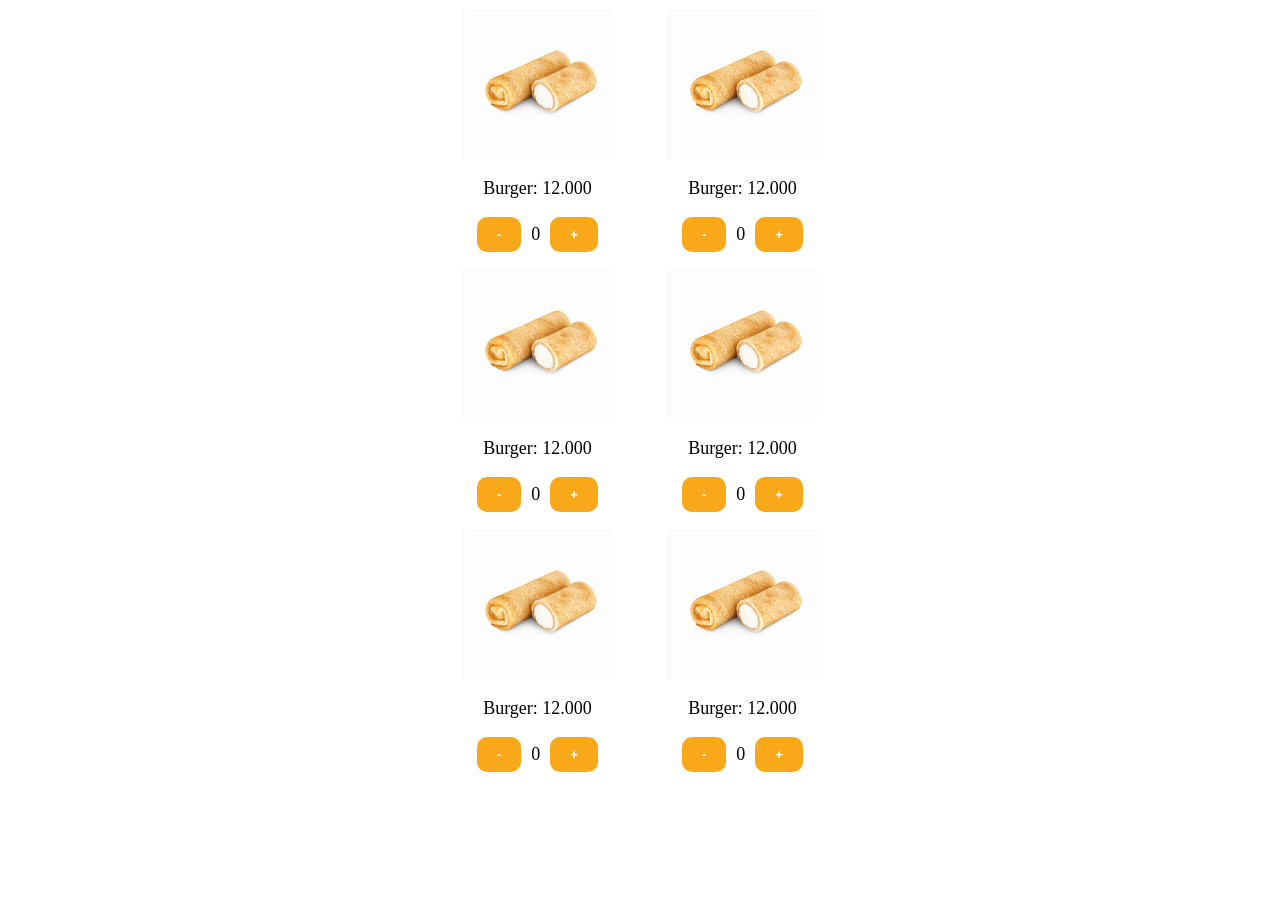
==== index.html @ a2439d30 "hide main button" ====
<!DOCTYPE html> <!-- Bu sahifaning HTML ekanligini bildiradi -->
<html lang="en"> <!-- Sahifa ingliz tilida bo'ladi -->
<head> <!-- Sahifaning "boshi", ma'lumotlar joylashadi -->
	<meta charset="UTF-8"> <!-- Ruscha va boshqa harflar uchun belgi to'plami -->
	<meta name="viewport" content="width=device-width, initial-scale=1.0"> <!-- Telefonlarda yaxshi ko'rinish uchun -->
	<title>Burger Shop</title> <!-- Sahifa nomi brauzerda ko'rinadi -->
	<link rel="stylesheet" href="style.css"> <!-- style.css faylini ulaydi, dizayn uchun -->
</head>
<body> <!-- Sahifaning "tanasi", ko'rinadigan narsalar shu yerda -->
	<div class="container"> <!-- Hamma narsani o'z ichiga oladigan konteyner -->
		<div class="inner"> <!-- Mahsulotlarni ikki ustunga joylashtiradi -->
			<div class="item"> <!-- Birinchi mahsulot joyi -->
				<img class="img" src="images/img_1.png" alt="Burger"> <!-- Burger rasmi -->
				<p>Burger: 12.000</p> <!-- Mahsulot nomi va narxi -->
				<div class="button-container" id="btn-container-1"> <!-- Tugmalar uchun joy -->
					<div class="counter" id="counter1"> <!-- Son va +/- tugmalar -->
						<button class="btn minus-btn" id="rbtn1">-</button> <!-- Minus tugmasi -->
						<span class="count" id="count1">0</span> <!-- Mahsulot soni -->
						<button class="btn plus-btn">+</button> <!-- Plus tugmasi -->
					</div>
				</div>
			</div>
			<div class="item"> <!-- Ikkinchi mahsulot joyi -->
				<img class="img" src="images/img_1.png" alt="Burger"> <!-- Burger rasmi -->
				<p>Burger: 12.000</p> <!-- Mahsulot nomi va narxi -->
				<div class="button-container" id="btn-container-2"> <!-- Tugmalar uchun joy -->
					<div class="counter" id="counter2"> <!-- Son va +/- tugmalar -->
						<button class="btn minus-btn" id="rbtn2">-</button> <!-- Minus tugmasi -->
						<span class="count" id="count2">0</span> <!-- Mahsulot soni -->
						<button class="btn plus-btn">+</button> <!-- Plus tugmasi -->
					</div>
				</div>
			</div>
			<div class="item"> <!-- Uchinchi mahsulot joyi -->
				<img class="img" src="images/img_1.png" alt="Burger"> <!-- Burger rasmi -->
				<p>Burger: 12.000</p> <!-- Mahsulot nomi va narxi -->
				<div class="button-container" id="btn-container-3"> <!-- Tugmalar uchun joy -->
					<div class="counter" id="counter3"> <!-- Son va +/- tugmalar -->
						<button class="btn minus-btn" id="rbtn3">-</button> <!-- Minus tugmasi -->
						<span class="count" id="count3">0</span> <!-- Mahsulot soni -->
						<button class="btn plus-btn">+</button> <!-- Plus tugmasi -->
					</div>
				</div>
			</div>
			<div class="item"> <!-- To'rtinchi mahsulot joyi -->
				<img class="img" src="images/img_1.png" alt="Burger"> <!-- Burger rasmi -->
				<p>Burger: 12.000</p> <!-- Mahsulot nomi va narxi -->
				<div class="button-container" id="btn-container-4"> <!-- Tugmalar uchun joy -->
					<div class="counter" id="counter4"> <!-- Son va +/- tugmalar -->
						<button class="btn minus-btn" id="rbtn4">-</button> <!-- Minus tugmasi -->
						<span class="count" id="count4">0</span> <!-- Mahsulot soni -->
						<button class="btn plus-btn">+</button> <!-- Plus tugmasi -->
					</div>
				</div>
			</div>
			<div class="item"> <!-- Beshinchi mahsulot joyi -->
				<img class="img" src="images/img_1.png" alt="Burger"> <!-- Burger rasmi -->
				<p>Burger: 12.000</p> <!-- Mahsulot nomi va narxi -->
				<div class="button-container" id="btn-container-5"> <!-- Tugmalar uchun joy -->
					<div class="counter" id="counter5"> <!-- Son va +/- tugmalar -->
						<button class="btn minus-btn" id="rbtn5">-</button> <!-- Minus tugmasi -->
						<span class="count" id="count5">0</span> <!-- Mahsulot soni -->
						<button class="btn plus-btn">+</button> <!-- Plus tugmasi -->
					</div>
				</div>
			</div>
			<div class="item"> <!-- Oltinchi mahsulot joyi -->
				<img class="img" src="images/img_1.png" alt="Burger"> <!-- Burger rasmi -->
				<p>Burger: 12.000</p> <!-- Mahsulot nomi va narxi -->
				<div class="button-container" id="btn-container-6"> <!-- Tugmalar uchun joy -->
					<div class="counter" id="counter6"> <!-- Son va +/- tugmalar -->
						<button class="btn minus-btn" id="rbtn6">-</button> <!-- Minus tugmasi -->
						<span class="count" id="count6">0</span> <!-- Mahsulot soni -->
						<button class="btn plus-btn">+</button> <!-- Plus tugmasi -->
					</div>
				</div>
			</div>
		</div>
	</div>
	<div class="usercard" id="usercard"></div> <!-- Foydalanuvchi ismi ko'rinadigan joy -->
	<script src="app.js"></script> <!-- app.js faylini ulaydi, harakatlar uchun -->
</body>
</html>
---- style.css ----
body {
	margin: 0; /* Sahifaning chetlarida bo'sh joy yo'q */
	padding: 0; /* Ichki bo'shliq yo'q */
	font-size: 18px; /* Matn o'lchami 18 piksel */
	color: var(--tg-theme-text-color); /* Matn rangi Telegramdan olinadi */
	background: var(--tg-theme-bg-color); /* Fon rangi Telegramdan olinadi */
}

.container {
	max-width: 400px; /* Sahifa kengligi 400 piksel, telefonlarda yaxshi ko'rinadi */
	margin: 0 auto; /* Sahifani markazga joylashtiradi */
}

.inner {
	display: grid; /* Mahsulotlarni tarmoq shaklida joylashtiradi */
	grid-template-columns: 1fr 1fr; /* Ikki ustun, teng kenglikda */
	grid-template-rows: repeat(3, 250px); /* Uch qator, har biri 250 piksel */
	gap: 10px; /* Mahsulotlar orasida 10px bo'shliq */
}

.item {
	display: flex; /* Elementlarni vertikal joylashtiradi */
	flex-direction: column; /* Rasm, narx, tugmalar ketma-ket keladi */
	align-items: center; /* Hamma narsa markazda */
	justify-content: space-between; /* Elementlar orasida teng bo'shliq */
	padding: 10px; /* Ichki bo'shliq 10 piksel */
}

.img {
	width: 150px; /* Rasm kengligi 150 piksel */
	height: 150px; /* Rasm balandligi 150 piksel */
	max-width: 150px; /* Maksimal kenglik 150 piksel */
}

.btn {
	display: inline-block; /* Tugma blok sifatida ko'rinadi */
	padding: 10px 20px; /* Ichki bo'shliq: 10px yuqori-pastki, 20px yon */
	border: none; /* Chegara yo'q */
	background: rgb(248, 168, 24); /* Tugma foni sariq-nar-inji */
	border-radius: 10px; /* Burchaklar yumaloq */
	color: #fff; /* Matn oq rangda */
	text-transform: uppercase; /* Matn katta harflarda */
	font-weight: 700; /* Matn qalin */
	transition: background .2s linear; /* Fon o'zgarishi silliq, 0.2 soniya */
}

.btn:hover {
	background: lightgreen; /* Sichqoncha ustida yashil bo'ladi */
}

.usercard {
	text-align: center; /* Foydalanuvchi ismi markazda */
	padding: 10px; /* Ichki bo'shliq 10 piksel */
}

.button-container {
	display: flex; /* Tugmalar va sonni bir qatorda joylashtiradi */
	justify-content: center; /* Markazda joylashadi */
	align-items: center; /* Vertikal markazda */
	gap: 10px; /* Elementlar orasida 10px bo'shliq */
}

.counter {
	display: flex; /* Tugmalar va son bir qatorda */
	align-items: center; /* Vertikal markazda */
	gap: 10px; /* Elementlar orasida 10px bo'shliq */
}

.count {
	font-size: 18px; /* Sonning matn o'lchami */
	color: var(--tg-theme-text-color); /* Matn rangi Telegramdan */
}
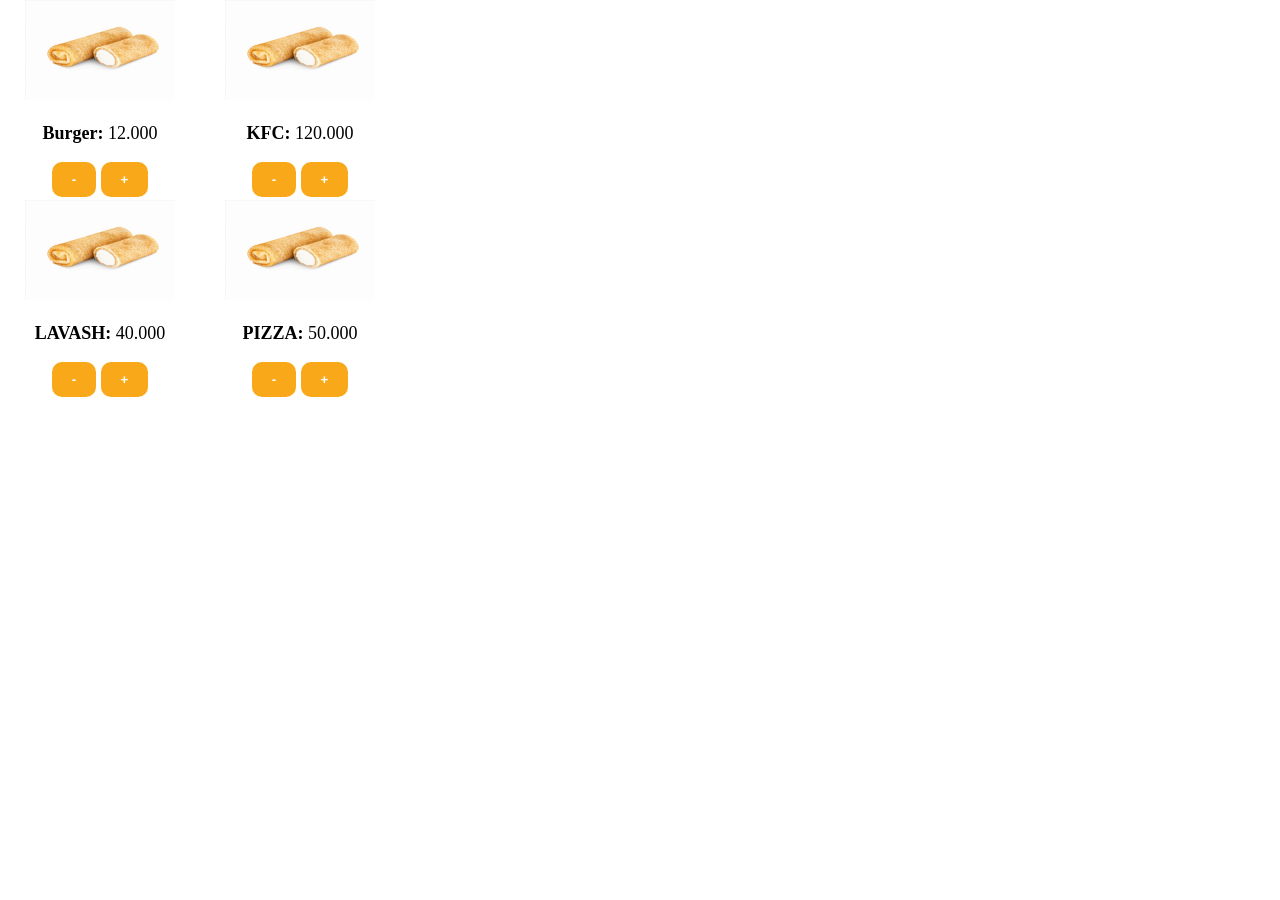
==== commit d0da6686: "hide main button" ====
--- a/index.html
+++ b/index.html
@@ -1,83 +1,59 @@
-<!DOCTYPE html> <!-- Bu sahifaning HTML ekanligini bildiradi -->
-<html lang="en"> <!-- Sahifa ingliz tilida bo'ladi -->
-<head> <!-- Sahifaning "boshi", ma'lumotlar joylashadi -->
-	<meta charset="UTF-8"> <!-- Ruscha va boshqa harflar uchun belgi to'plami -->
-	<meta name="viewport" content="width=device-width, initial-scale=1.0"> <!-- Telefonlarda yaxshi ko'rinish uchun -->
-	<title>Burger Shop</title> <!-- Sahifa nomi brauzerda ko'rinadi -->
-	<link rel="stylesheet" href="style.css"> <!-- style.css faylini ulaydi, dizayn uchun -->
+<!DOCTYPE html>
+<html lang="en">
+<head>
+    <meta charset="UTF-8">
+    <title>D13 Bot</title>
+    <link rel="stylesheet" href="style.css">
 </head>
-<body> <!-- Sahifaning "tanasi", ko'rinadigan narsalar shu yerda -->
-	<div class="container"> <!-- Hamma narsani o'z ichiga oladigan konteyner -->
-		<div class="inner"> <!-- Mahsulotlarni ikki ustunga joylashtiradi -->
-			<div class="item"> <!-- Birinchi mahsulot joyi -->
-				<img class="img" src="images/img_1.png" alt="Burger"> <!-- Burger rasmi -->
-				<p>Burger: 12.000</p> <!-- Mahsulot nomi va narxi -->
-				<div class="button-container" id="btn-container-1"> <!-- Tugmalar uchun joy -->
-					<div class="counter" id="counter1"> <!-- Son va +/- tugmalar -->
-						<button class="btn minus-btn" id="rbtn1">-</button> <!-- Minus tugmasi -->
-						<span class="count" id="count1">0</span> <!-- Mahsulot soni -->
-						<button class="btn plus-btn">+</button> <!-- Plus tugmasi -->
-					</div>
-				</div>
-			</div>
-			<div class="item"> <!-- Ikkinchi mahsulot joyi -->
-				<img class="img" src="images/img_1.png" alt="Burger"> <!-- Burger rasmi -->
-				<p>Burger: 12.000</p> <!-- Mahsulot nomi va narxi -->
-				<div class="button-container" id="btn-container-2"> <!-- Tugmalar uchun joy -->
-					<div class="counter" id="counter2"> <!-- Son va +/- tugmalar -->
-						<button class="btn minus-btn" id="rbtn2">-</button> <!-- Minus tugmasi -->
-						<span class="count" id="count2">0</span> <!-- Mahsulot soni -->
-						<button class="btn plus-btn">+</button> <!-- Plus tugmasi -->
-					</div>
-				</div>
-			</div>
-			<div class="item"> <!-- Uchinchi mahsulot joyi -->
-				<img class="img" src="images/img_1.png" alt="Burger"> <!-- Burger rasmi -->
-				<p>Burger: 12.000</p> <!-- Mahsulot nomi va narxi -->
-				<div class="button-container" id="btn-container-3"> <!-- Tugmalar uchun joy -->
-					<div class="counter" id="counter3"> <!-- Son va +/- tugmalar -->
-						<button class="btn minus-btn" id="rbtn3">-</button> <!-- Minus tugmasi -->
-						<span class="count" id="count3">0</span> <!-- Mahsulot soni -->
-						<button class="btn plus-btn">+</button> <!-- Plus tugmasi -->
-					</div>
-				</div>
-			</div>
-			<div class="item"> <!-- To'rtinchi mahsulot joyi -->
-				<img class="img" src="images/img_1.png" alt="Burger"> <!-- Burger rasmi -->
-				<p>Burger: 12.000</p> <!-- Mahsulot nomi va narxi -->
-				<div class="button-container" id="btn-container-4"> <!-- Tugmalar uchun joy -->
-					<div class="counter" id="counter4"> <!-- Son va +/- tugmalar -->
-						<button class="btn minus-btn" id="rbtn4">-</button> <!-- Minus tugmasi -->
-						<span class="count" id="count4">0</span> <!-- Mahsulot soni -->
-						<button class="btn plus-btn">+</button> <!-- Plus tugmasi -->
-					</div>
-				</div>
-			</div>
-			<div class="item"> <!-- Beshinchi mahsulot joyi -->
-				<img class="img" src="images/img_1.png" alt="Burger"> <!-- Burger rasmi -->
-				<p>Burger: 12.000</p> <!-- Mahsulot nomi va narxi -->
-				<div class="button-container" id="btn-container-5"> <!-- Tugmalar uchun joy -->
-					<div class="counter" id="counter5"> <!-- Son va +/- tugmalar -->
-						<button class="btn minus-btn" id="rbtn5">-</button> <!-- Minus tugmasi -->
-						<span class="count" id="count5">0</span> <!-- Mahsulot soni -->
-						<button class="btn plus-btn">+</button> <!-- Plus tugmasi -->
-					</div>
-				</div>
-			</div>
-			<div class="item"> <!-- Oltinchi mahsulot joyi -->
-				<img class="img" src="images/img_1.png" alt="Burger"> <!-- Burger rasmi -->
-				<p>Burger: 12.000</p> <!-- Mahsulot nomi va narxi -->
-				<div class="button-container" id="btn-container-6"> <!-- Tugmalar uchun joy -->
-					<div class="counter" id="counter6"> <!-- Son va +/- tugmalar -->
-						<button class="btn minus-btn" id="rbtn6">-</button> <!-- Minus tugmasi -->
-						<span class="count" id="count6">0</span> <!-- Mahsulot soni -->
-						<button class="btn plus-btn">+</button> <!-- Plus tugmasi -->
-					</div>
-				</div>
-			</div>
-		</div>
-	</div>
-	<div class="usercard" id="usercard"></div> <!-- Foydalanuvchi ismi ko'rinadigan joy -->
-	<script src="app.js"></script> <!-- app.js faylini ulaydi, harakatlar uchun -->
+<body>
+<div class="container">
+    <div class="inner" id="inner">
+        <div class="item">
+            <img src="images/img_1.png" alt="" class="img">
+            <p class="price">
+                <b>Burger: </b> 12.000
+            </p>
+            <div class="num" id="count1">0</div>
+            <button class="btn remove_btn" id="rbtn1">-</button>
+            <button class="btn add_btn" id="abtn1">+</button>
+
+        </div>
+
+        <div class="item">
+            <img src="images/img_1.png" alt="" class="img">
+            <p class="price">
+                <b>KFC: </b>
+                120.000</p>
+            <div class="num" id="count2">0</div>
+            <button class="btn remove_btn" id="rbtn2">-</button>
+            <button class="btn add_btn" id="abtn2">+</button>
+        </div>
+        <div class="item">
+            <img src="images/img_1.png" alt="" class="img">
+            <p class="price">
+                <b>LAVASH: </b>
+                40.000</p>
+            <div class="num" id="count3">0</div>
+            <button class="btn remove_btn" id="rbtn3">-</button>
+            <button class="btn add_btn" id="abtn3">+</button>
+        </div>
+        <div class="item">
+            <img src="images/img_1.png" alt="" class="img">
+            <p class="price">
+                <b>PIZZA: </b>
+                50.000</p>
+            <div class="num" id="count4">0</div>
+            <button class="btn remove_btn" id="rbtn4">-</button>
+            <button class="btn add_btn" id="abtn4">+</button>
+
+
+        </div>
+
+    </div>
+
+</div>
+<script src="https://telegram.org/js/telegram-web-app.js"></script>
+<script src="app.js"></script>
 </body>
-</html>+</html>
+
--- a/style.css
+++ b/style.css
@@ -1,72 +1,40 @@
 body {
-	margin: 0; /* Sahifaning chetlarida bo'sh joy yo'q */
-	padding: 0; /* Ichki bo'shliq yo'q */
-	font-size: 18px; /* Matn o'lchami 18 piksel */
-	color: var(--tg-theme-text-color); /* Matn rangi Telegramdan olinadi */
-	background: var(--tg-theme-bg-color); /* Fon rangi Telegramdan olinadi */
+    margin: 0;
+    padding: 0;
+    font-size: 18px;
+    color: var(--tg-theme-text-color);
+    background: var(--tg-theme-bg-color);
+}
+.container {
+    max-width: 400px;
+}
+.inner {
+    display: grid;
+    grid-template-columns: 1fr 1fr;
+    grid-template-rows: 200px 200px 200px;
+}
+.img {
+    width: 150px;
+    height: 150px;
+    max-height: 100px;
+}
+.item {
+    text-align: center;
+}
+.btn {
+	display: inline-block;
+	padding: 10px 20px;
+	border: none;
+	background: rgb(248, 168, 24);
+	border-radius: 10px;
+	color: #fff;
+	text-transform: uppercase;
+	font-weight: 700;
+
+	transition: background .2s linear;
 }
 
-.container {
-	max-width: 400px; /* Sahifa kengligi 400 piksel, telefonlarda yaxshi ko'rinadi */
-	margin: 0 auto; /* Sahifani markazga joylashtiradi */
+.num{
+    display: none;
 }
 
-.inner {
-	display: grid; /* Mahsulotlarni tarmoq shaklida joylashtiradi */
-	grid-template-columns: 1fr 1fr; /* Ikki ustun, teng kenglikda */
-	grid-template-rows: repeat(3, 250px); /* Uch qator, har biri 250 piksel */
-	gap: 10px; /* Mahsulotlar orasida 10px bo'shliq */
-}
-
-.item {
-	display: flex; /* Elementlarni vertikal joylashtiradi */
-	flex-direction: column; /* Rasm, narx, tugmalar ketma-ket keladi */
-	align-items: center; /* Hamma narsa markazda */
-	justify-content: space-between; /* Elementlar orasida teng bo'shliq */
-	padding: 10px; /* Ichki bo'shliq 10 piksel */
-}
-
-.img {
-	width: 150px; /* Rasm kengligi 150 piksel */
-	height: 150px; /* Rasm balandligi 150 piksel */
-	max-width: 150px; /* Maksimal kenglik 150 piksel */
-}
-
-.btn {
-	display: inline-block; /* Tugma blok sifatida ko'rinadi */
-	padding: 10px 20px; /* Ichki bo'shliq: 10px yuqori-pastki, 20px yon */
-	border: none; /* Chegara yo'q */
-	background: rgb(248, 168, 24); /* Tugma foni sariq-nar-inji */
-	border-radius: 10px; /* Burchaklar yumaloq */
-	color: #fff; /* Matn oq rangda */
-	text-transform: uppercase; /* Matn katta harflarda */
-	font-weight: 700; /* Matn qalin */
-	transition: background .2s linear; /* Fon o'zgarishi silliq, 0.2 soniya */
-}
-
-.btn:hover {
-	background: lightgreen; /* Sichqoncha ustida yashil bo'ladi */
-}
-
-.usercard {
-	text-align: center; /* Foydalanuvchi ismi markazda */
-	padding: 10px; /* Ichki bo'shliq 10 piksel */
-}
-
-.button-container {
-	display: flex; /* Tugmalar va sonni bir qatorda joylashtiradi */
-	justify-content: center; /* Markazda joylashadi */
-	align-items: center; /* Vertikal markazda */
-	gap: 10px; /* Elementlar orasida 10px bo'shliq */
-}
-
-.counter {
-	display: flex; /* Tugmalar va son bir qatorda */
-	align-items: center; /* Vertikal markazda */
-	gap: 10px; /* Elementlar orasida 10px bo'shliq */
-}
-
-.count {
-	font-size: 18px; /* Sonning matn o'lchami */
-	color: var(--tg-theme-text-color); /* Matn rangi Telegramdan */
-}
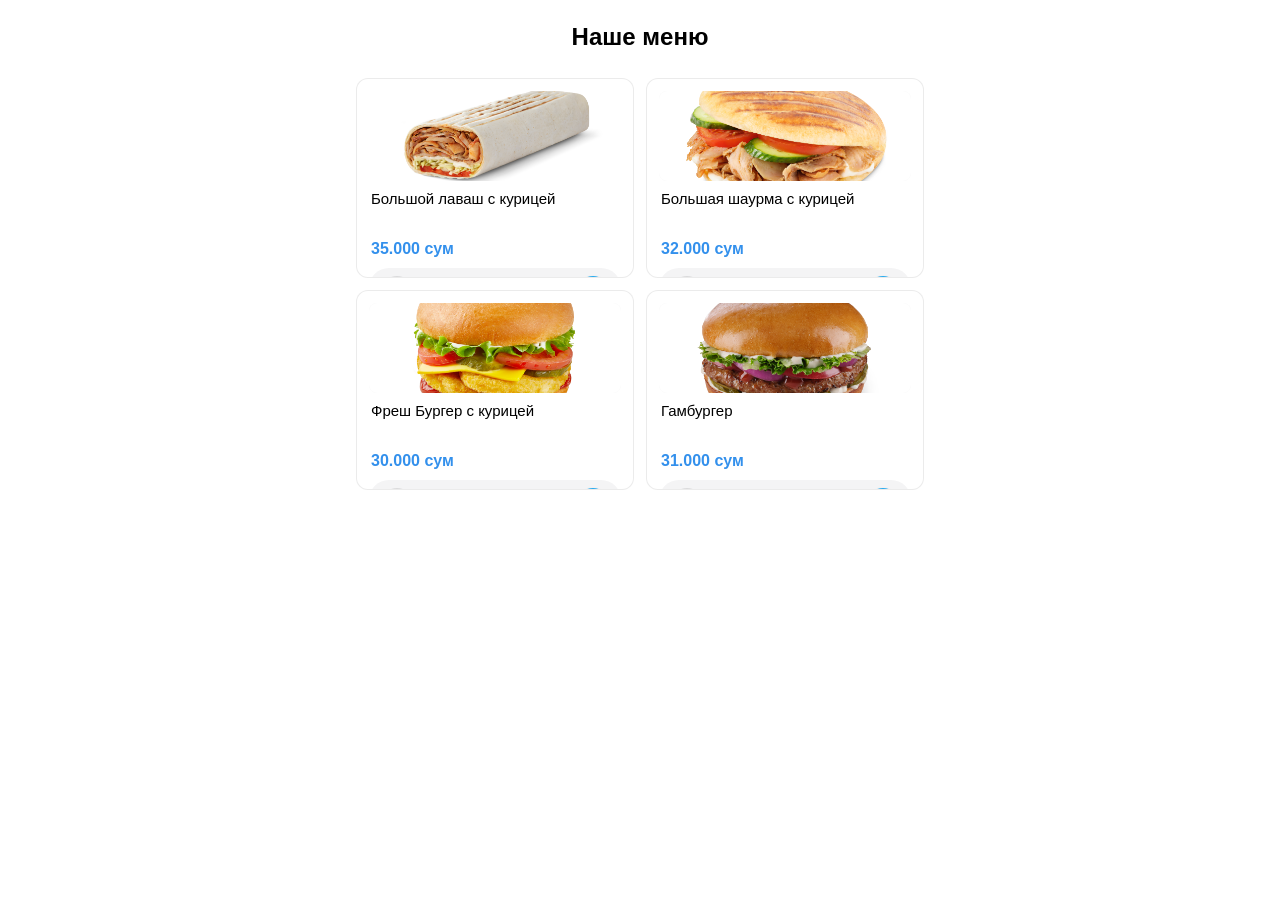
==== commit 46db9fb0: "hide main button" ====
--- a/index.html
+++ b/index.html
@@ -1,59 +1,129 @@
 <!DOCTYPE html>
-<html lang="en">
+<html lang="ru">
 <head>
     <meta charset="UTF-8">
+    <meta name="viewport" content="width=device-width, initial-scale=1.0, maximum-scale=1.0, user-scalable=no, viewport-fit=cover">
+    <meta name="format-detection" content="telephone=no">
+    <meta http-equiv="X-UA-Compatible" content="ie=edge">
     <title>D13 Bot</title>
+    <script src="https://telegram.org/js/telegram-web-app.js"></script>
     <link rel="stylesheet" href="style.css">
 </head>
 <body>
-<div class="container">
-    <div class="inner" id="inner">
-        <div class="item">
-            <img src="images/img_1.png" alt="" class="img">
-            <p class="price">
-                <b>Burger: </b> 12.000
-            </p>
-            <div class="num" id="count1">0</div>
-            <button class="btn remove_btn" id="rbtn1">-</button>
-            <button class="btn add_btn" id="abtn1">+</button>
+    <div class="container">
+        <div class="header">
+            <h1 class="title">Наше меню</h1>
+        </div>
+        <div class="products-grid" id="products">
+            <!-- Product 1 -->
+            <div class="product-card">
+                <img src="images/img_2.png" alt="Большой лаваш с курицей" class="product-image">
+                <div class="product-info">
+                    <h3 class="product-title">Большой лаваш с курицей</h3>
+                    <p class="product-price">35.000 сум</p>
+                    <div class="quantity-controls">
+                        <button class="btn remove_btn" id="rbtn1">-</button>
+                        <span class="quantity" id="count1">0</span>
+                        <button class="btn add_btn" id="abtn1">+</button>
+                    </div>
+                </div>
+            </div>
 
-        </div>
+            <!-- Product 2 -->
+            <div class="product-card">
+                <img src="images/img_3.png" alt="Большая шаурма с курицей" class="product-image">
+                <div class="product-info">
+                    <h3 class="product-title">Большая шаурма с курицей</h3>
+                    <p class="product-price">32.000 сум</p>
+                    <div class="quantity-controls">
+                        <button class="btn remove_btn" id="rbtn2">-</button>
+                        <span class="quantity" id="count2">0</span>
+                        <button class="btn add_btn" id="abtn2">+</button>
+                    </div>
+                </div>
+            </div>
 
-        <div class="item">
-            <img src="images/img_1.png" alt="" class="img">
-            <p class="price">
-                <b>KFC: </b>
-                120.000</p>
-            <div class="num" id="count2">0</div>
-            <button class="btn remove_btn" id="rbtn2">-</button>
-            <button class="btn add_btn" id="abtn2">+</button>
-        </div>
-        <div class="item">
-            <img src="images/img_1.png" alt="" class="img">
-            <p class="price">
-                <b>LAVASH: </b>
-                40.000</p>
-            <div class="num" id="count3">0</div>
-            <button class="btn remove_btn" id="rbtn3">-</button>
-            <button class="btn add_btn" id="abtn3">+</button>
-        </div>
-        <div class="item">
-            <img src="images/img_1.png" alt="" class="img">
-            <p class="price">
-                <b>PIZZA: </b>
-                50.000</p>
-            <div class="num" id="count4">0</div>
-            <button class="btn remove_btn" id="rbtn4">-</button>
-            <button class="btn add_btn" id="abtn4">+</button>
+            <!-- Product 3 -->
+            <div class="product-card">
+                <img src="images/img_4.png" alt="Фреш Бургер с курицей" class="product-image">
+                <div class="product-info">
+                    <h3 class="product-title">Фреш Бургер с курицей</h3>
+                    <p class="product-price">30.000 сум</p>
+                    <div class="quantity-controls">
+                        <button class="btn remove_btn" id="rbtn3">-</button>
+                        <span class="quantity" id="count3">0</span>
+                        <button class="btn add_btn" id="abtn3">+</button>
+                    </div>
+                </div>
+            </div>
 
-
+            <!-- Product 4 -->
+            <div class="product-card">
+                <img src="images/img_5.png" alt="Гамбургер" class="product-image">
+                <div class="product-info">
+                    <h3 class="product-title">Гамбургер</h3>
+                    <p class="product-price">31.000 сум</p>
+                    <div class="quantity-controls">
+                        <button class="btn remove_btn" id="rbtn4">-</button>
+                        <span class="quantity" id="count4">0</span>
+                        <button class="btn add_btn" id="abtn4">+</button>
+                    </div>
+                </div>
+            </div>
         </div>
 
     </div>
+    <script>
+        // Инициализация Telegram WebApp
+        const tg = window.Telegram.WebApp;
+        tg.expand();
+        
+        // Обработчики для кнопок
+        document.addEventListener('DOMContentLoaded', () => {
+            // Обработчики для кнопок +/-
+            document.querySelectorAll('.add_btn').forEach(btn => {
+                btn.addEventListener('click', (e) => {
+                    const countEl = e.target.parentElement.querySelector('.quantity');
+                    let count = parseInt(countEl.textContent);
+                    countEl.textContent = count + 1;
+                    updateMainButton();
+                });
+            });
 
-</div>
-<script src="https://telegram.org/js/telegram-web-app.js"></script>
-<script src="app.js"></script>
+            document.querySelectorAll('.remove_btn').forEach(btn => {
+                btn.addEventListener('click', (e) => {
+                    const countEl = e.target.parentElement.querySelector('.quantity');
+                    let count = parseInt(countEl.textContent);
+                    if (count > 0) {
+                        countEl.textContent = count - 1;
+                        updateMainButton();
+                    }
+                });
+            });
+
+            function updateMainButton() {
+                const totalItems = Array.from(document.querySelectorAll('.quantity'))
+                    .reduce((sum, el) => sum + parseInt(el.textContent), 0);
+                
+                if (totalItems > 0) {
+                    tg.MainButton.setText(`Оформить заказ (${totalItems} шт.)`);
+                    tg.MainButton.show();
+                } else {
+                    tg.MainButton.hide();
+                }
+            }
+
+            // Настройка кнопки оформления заказа
+            tg.MainButton.setParams({
+                text: 'Оформить заказ',
+                color: '#2AABEE',
+                text_color: '#FFFFFF'
+            });
+
+            // Скрываем кнопку при загрузке, если корзина пуста
+            updateMainButton();
+        });
+    </script>
 </body>
 </html>
 
--- a/style.css
+++ b/style.css
@@ -1,40 +1,261 @@
+:root {
+    --primary-color: #2AABEE;
+    --secondary-color: #229ED9;
+    --background-color: #FFFFFF;
+    --text-color: #000000;
+    --card-bg: #FFFFFF;
+    --border-radius: 12px;
+    --box-shadow: 0 1px 3px rgba(0, 0, 0, 0.1);
+    --tg-bg-color: #ffffff;
+    --tg-button-color: #2AABEE;
+    --tg-button-text-color: #ffffff;
+    --tg-secondary-bg-color: #f4f4f5;
+    --tg-text-color: #000000;
+    --tg-hint-color: #707579;
+    --tg-link-color: #3390ec;
+    --tg-border-radius: 12px;
+}
+
 body {
     margin: 0;
     padding: 0;
-    font-size: 18px;
-    color: var(--tg-theme-text-color);
-    background: var(--tg-theme-bg-color);
-}
+    font-family: -apple-system, BlinkMacSystemFont, 'Segoe UI', Roboto, Helvetica, Arial, sans-serif;
+    font-size: 17px;
+    color: var(--tg-text-color);
+    background-color: var(--tg-bg-color);
+    line-height: 1.4;
+    -webkit-font-smoothing: antialiased;
+    -moz-osx-font-smoothing: grayscale;
+    height: 100%;
+    overflow-x: hidden;
+    overscroll-behavior-y: none;
+}
+
 .container {
-    max-width: 400px;
-}
-.inner {
+    width: 100%;
+    margin: 0 auto;
+    padding: 12px 12px 80px;
+    box-sizing: border-box;
+    max-width: 600px;
+    min-height: 100vh;
+    position: relative;
+    background: var(--tg-bg-color);
+}
+
+.title {
+    text-align: center;
+    color: var(--tg-text-color);
+    margin: 0 0 16px 0;
+    font-size: 1.5rem;
+    font-weight: 600;
+    padding: 8px 0;
+}
+
+.products-grid {
     display: grid;
     grid-template-columns: 1fr 1fr;
-    grid-template-rows: 200px 200px 200px;
-}
-.img {
-    width: 150px;
-    height: 150px;
-    max-height: 100px;
-}
-.item {
+    gap: 12px;
+    padding: 0 4px;
+    width: 100%;
+    box-sizing: border-box;
+    margin-bottom: 16px;
+}
+
+.product-card {
+    background: var(--card-bg);
+    border-radius: var(--tg-border-radius);
+    border: 1px solid rgba(0, 0, 0, 0.08);
+    overflow: hidden;
+    display: flex;
+    flex-direction: column;
+    height: 200px;
+    padding: 12px;
+    box-sizing: border-box;
+    transition: transform 0.1s ease, box-shadow 0.1s ease;
+    position: relative;
+}
+
+.product-card:hover {
+    transform: translateY(-5px);
+    box-shadow: 0 10px 20px rgba(0, 0, 0, 0.15);
+}
+
+.product-image {
+    width: 100%;
+    height: 90px;
+    object-fit: cover;
+    border-radius: 8px;
+    margin-bottom: 8px;
+    background: #f5f5f5;
+}
+
+.product-info {
+    padding: 0;
+    flex-grow: 1;
+    display: flex;
+    flex-direction: column;
+    justify-content: space-between;
+}
+
+.product-title {
+    margin: 0 0 6px 0;
+    font-size: 15px;
+    color: var(--tg-text-color);
+    font-weight: 500;
+    display: -webkit-box;
+    -webkit-line-clamp: 2;
+    -webkit-box-orient: vertical;
+    overflow: hidden;
+    line-height: 1.3;
+    height: 2.6em;
+    text-align: left;
+    padding: 0 2px;
+}
+
+.product-price {
+    font-size: 16px;
+    font-weight: 600;
+    color: var(--tg-link-color);
+    margin: 4px 0 8px;
+    text-align: left;
+    padding: 0 2px;
+}
+
+.quantity-controls {
+    display: flex;
+    align-items: center;
+    justify-content: space-between;
+    margin-top: auto;
+    gap: 8px;
+    background: var(--tg-secondary-bg-color);
+    padding: 8px 12px;
+    border-radius: 20px;
+    position: relative;
+    z-index: 2;
+}
+
+.quantity {
+    min-width: 24px;
     text-align: center;
-}
+    font-weight: 600;
+    font-size: 16px;
+    color: var(--tg-text-color);
+}
+
 .btn {
-	display: inline-block;
-	padding: 10px 20px;
-	border: none;
-	background: rgb(248, 168, 24);
-	border-radius: 10px;
-	color: #fff;
-	text-transform: uppercase;
-	font-weight: 700;
-
-	transition: background .2s linear;
-}
-
-.num{
-    display: none;
-}
-
+    cursor: pointer;
+    padding: 0;
+    border: none;
+    border-radius: 50%;
+    font-weight: bold;
+    display: inline-flex;
+    align-items: center;
+    justify-content: center;
+    width: 32px;
+    height: 32px;
+    font-size: 18px;
+    line-height: 1;
+    flex-shrink: 0;
+    transition: all 0.1s ease;
+    -webkit-tap-highlight-color: transparent;
+    touch-action: manipulation;
+    user-select: none;
+    position: relative;
+    overflow: hidden;
+}
+
+.btn:active {
+    transform: scale(0.92);
+    opacity: 0.9;
+}
+
+.add_btn {
+    background-color: var(--tg-button-color);
+    color: var(--tg-button-text-color);
+    border: none;
+    box-shadow: 0 1px 3px rgba(0,0,0,0.1);
+}
+
+.remove_btn {
+    background-color: var(--tg-secondary-bg-color);
+    color: var(--tg-text-color);
+    border: 1px solid rgba(0,0,0,0.1);
+}
+
+.quantity {
+    min-width: 24px;
+    text-align: center;
+    font-weight: bold;
+    font-size: 1rem;
+    color: #333;
+}
+
+/* Стили для скроллбара */
+::-webkit-scrollbar {
+    width: 6px;
+    height: 6px;
+}
+
+::-webkit-scrollbar-thumb {
+    background-color: rgba(0, 0, 0, 0.2);
+    border-radius: 3px;
+}
+
+/* Анимация нажатия на карточку */
+.product-card:active {
+    transform: scale(0.98);
+    opacity: 0.9;
+}
+
+/* Адаптивность для маленьких экранов */
+@media (max-width: 360px) {
+    .products-grid {
+        grid-template-columns: 1fr;
+        gap: 10px;
+    }
+    
+    .product-card {
+        height: auto;
+        min-height: 140px;
+    }
+    
+    .product-image {
+        height: 120px;
+    }
+}
+
+/* Стили для состояния загрузки */
+@keyframes shimmer {
+    0% { background-position: -468px 0; }
+    100% { background-position: 468px 0; }
+}
+
+.loading {
+    background: #f6f7f8;
+    background-image: linear-gradient(to right, #f6f7f8 0%, #edeef1 20%, #f6f7f8 40%, #f6f7f8 100%);
+    background-repeat: no-repeat;
+    background-size: 800px 104px;
+    display: inline-block;
+    position: relative;
+    animation: shimmer 1.2s ease-in-out infinite;
+    border-radius: 4px;
+}
+
+/* Улучшаем отображение в темной теме Telegram */
+@media (prefers-color-scheme: dark) {
+    :root {
+        --tg-bg-color: #18222d;
+        --tg-secondary-bg-color: #2a3a4a;
+        --tg-text-color: #ffffff;
+        --tg-hint-color: #a8b2bb;
+        --tg-link-color: #5d9cec;
+    }
+    
+    .product-card {
+        border-color: rgba(255, 255, 255, 0.08);
+    }
+    
+    .product-image {
+        background: #2a3a4a;
+    }
+}
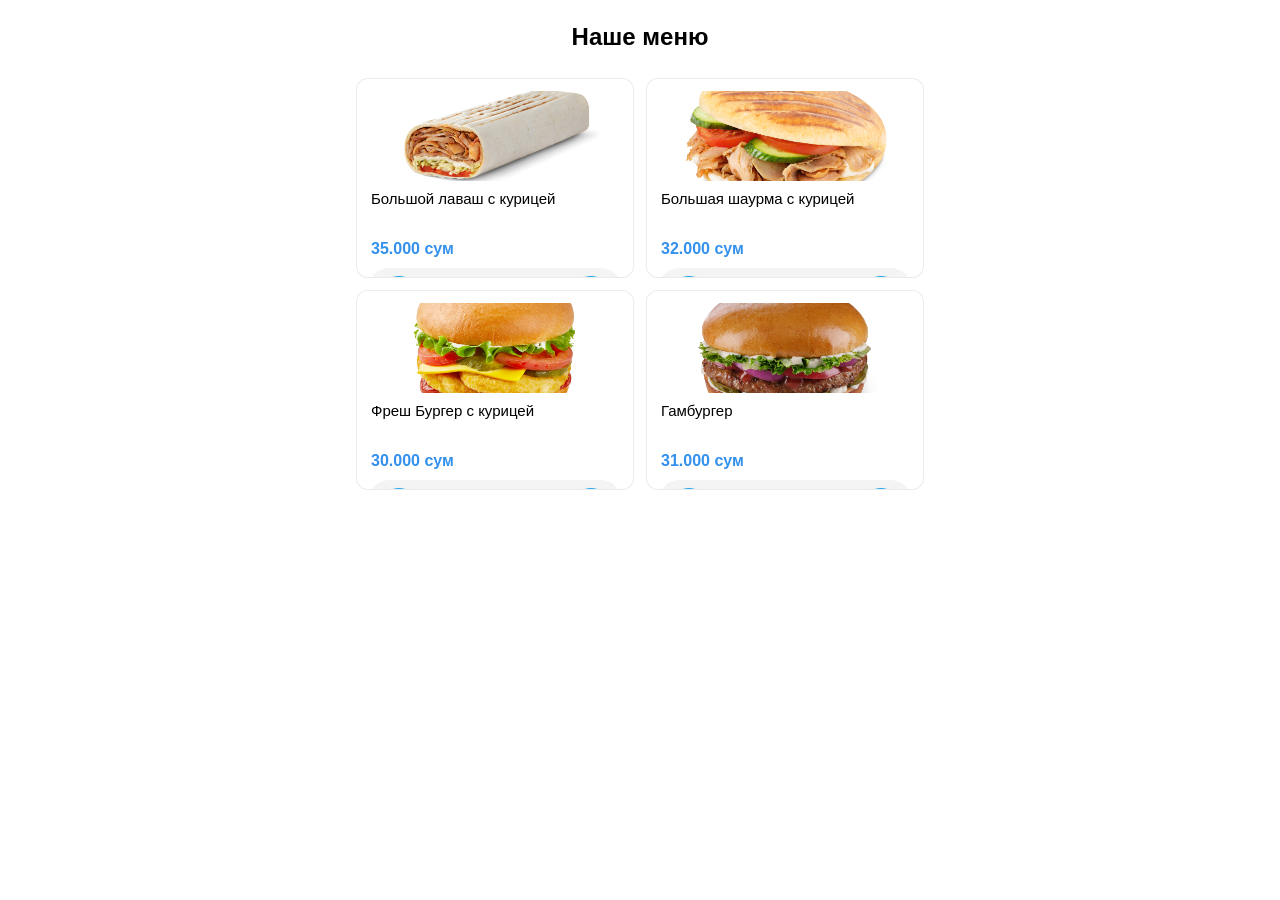
==== commit 78e252d0: "hide main button" ====
--- a/index.html
+++ b/index.html
@@ -76,34 +76,18 @@
     <script>
         // Инициализация Telegram WebApp
         const tg = window.Telegram.WebApp;
-        tg.expand();
         
-        // Обработчики для кнопок
-        document.addEventListener('DOMContentLoaded', () => {
-            // Обработчики для кнопок +/-
-            document.querySelectorAll('.add_btn').forEach(btn => {
-                btn.addEventListener('click', (e) => {
-                    const countEl = e.target.parentElement.querySelector('.quantity');
-                    let count = parseInt(countEl.textContent);
-                    countEl.textContent = count + 1;
-                    updateMainButton();
-                });
-            });
-
-            document.querySelectorAll('.remove_btn').forEach(btn => {
-                btn.addEventListener('click', (e) => {
-                    const countEl = e.target.parentElement.querySelector('.quantity');
-                    let count = parseInt(countEl.textContent);
-                    if (count > 0) {
-                        countEl.textContent = count - 1;
-                        updateMainButton();
-                    }
-                });
-            });
-
+        // Ждем полной загрузки DOM
+        document.addEventListener('DOMContentLoaded', function() {
+            // Инициализируем WebApp
+            tg.expand();
+            
+            // Функция для обновления кнопки заказа
             function updateMainButton() {
                 const totalItems = Array.from(document.querySelectorAll('.quantity'))
-                    .reduce((sum, el) => sum + parseInt(el.textContent), 0);
+                    .reduce((sum, el) => {
+                        return sum + (parseInt(el.textContent) || 0);
+                    }, 0);
                 
                 if (totalItems > 0) {
                     tg.MainButton.setText(`Оформить заказ (${totalItems} шт.)`);
@@ -112,16 +96,67 @@
                     tg.MainButton.hide();
                 }
             }
-
+            
+            // Функция для обработки клика по кнопке +
+            function handleAddClick(e) {
+                const countEl = e.currentTarget.closest('.quantity-controls').querySelector('.quantity');
+                let count = parseInt(countEl.textContent) || 0;
+                countEl.textContent = count + 1;
+                updateMainButton();
+            }
+            
+            // Функция для обработки клика по кнопке -
+            function handleRemoveClick(e) {
+                const countEl = e.currentTarget.closest('.quantity-controls').querySelector('.quantity');
+                let count = parseInt(countEl.textContent) || 0;
+                if (count > 0) {
+                    countEl.textContent = count - 1;
+                    updateMainButton();
+                }
+            }
+            
+            // Назначаем обработчики для всех кнопок
+            document.querySelectorAll('.add_btn').forEach(btn => {
+                btn.addEventListener('click', handleAddClick);
+            });
+            
+            document.querySelectorAll('.remove_btn').forEach(btn => {
+                btn.addEventListener('click', handleRemoveClick);
+            });
+            
             // Настройка кнопки оформления заказа
             tg.MainButton.setParams({
                 text: 'Оформить заказ',
                 color: '#2AABEE',
                 text_color: '#FFFFFF'
             });
-
+            
             // Скрываем кнопку при загрузке, если корзина пуста
             updateMainButton();
+            
+            // Обработчик нажатия на кнопку заказа
+            tg.MainButton.onClick(function() {
+                const order = [];
+                document.querySelectorAll('.product-card').forEach((card, index) => {
+                    const count = parseInt(card.querySelector('.quantity').textContent) || 0;
+                    if (count > 0) {
+                        const title = card.querySelector('.product-title').textContent;
+                        const price = card.querySelector('.product-price').textContent;
+                        order.push({
+                            id: index + 1,
+                            title: title,
+                            price: price,
+                            quantity: count
+                        });
+                    }
+                });
+                
+                // Отправляем данные в бота
+                tg.sendData(JSON.stringify({
+                    type: 'order',
+                    items: order
+                }));
+            });
         });
     </script>
 </body>
--- a/style.css
+++ b/style.css
@@ -151,9 +151,9 @@
     display: inline-flex;
     align-items: center;
     justify-content: center;
-    width: 32px;
-    height: 32px;
-    font-size: 18px;
+    width: 36px;
+    height: 36px;
+    font-size: 20px;
     line-height: 1;
     flex-shrink: 0;
     transition: all 0.1s ease;
@@ -161,7 +161,8 @@
     touch-action: manipulation;
     user-select: none;
     position: relative;
-    overflow: hidden;
+    z-index: 1;
+    box-sizing: border-box;
 }
 
 .btn:active {
@@ -171,15 +172,38 @@
 
 .add_btn {
     background-color: var(--tg-button-color);
-    color: var(--tg-button-text-color);
-    border: none;
-    box-shadow: 0 1px 3px rgba(0,0,0,0.1);
+    color: white;
+    border: 2px solid var(--tg-button-color);
+    box-shadow: 0 2px 4px rgba(0,0,0,0.1);
 }
 
 .remove_btn {
-    background-color: var(--tg-secondary-bg-color);
-    color: var(--tg-text-color);
-    border: 1px solid rgba(0,0,0,0.1);
+    background-color: white;
+    color: var(--tg-button-color);
+    border: 2px solid var(--tg-button-color);
+    box-shadow: 0 2px 4px rgba(0,0,0,0.1);
+}
+
+.quantity-controls {
+    display: flex;
+    align-items: center;
+    justify-content: space-between;
+    margin-top: auto;
+    gap: 10px;
+    background: var(--tg-secondary-bg-color);
+    padding: 8px 12px;
+    border-radius: 20px;
+    position: relative;
+    z-index: 2;
+}
+
+.quantity {
+    min-width: 24px;
+    text-align: center;
+    font-weight: 600;
+    font-size: 16px;
+    color: var(--tg-text-color);
+    padding: 0 4px;
 }
 
 .quantity {
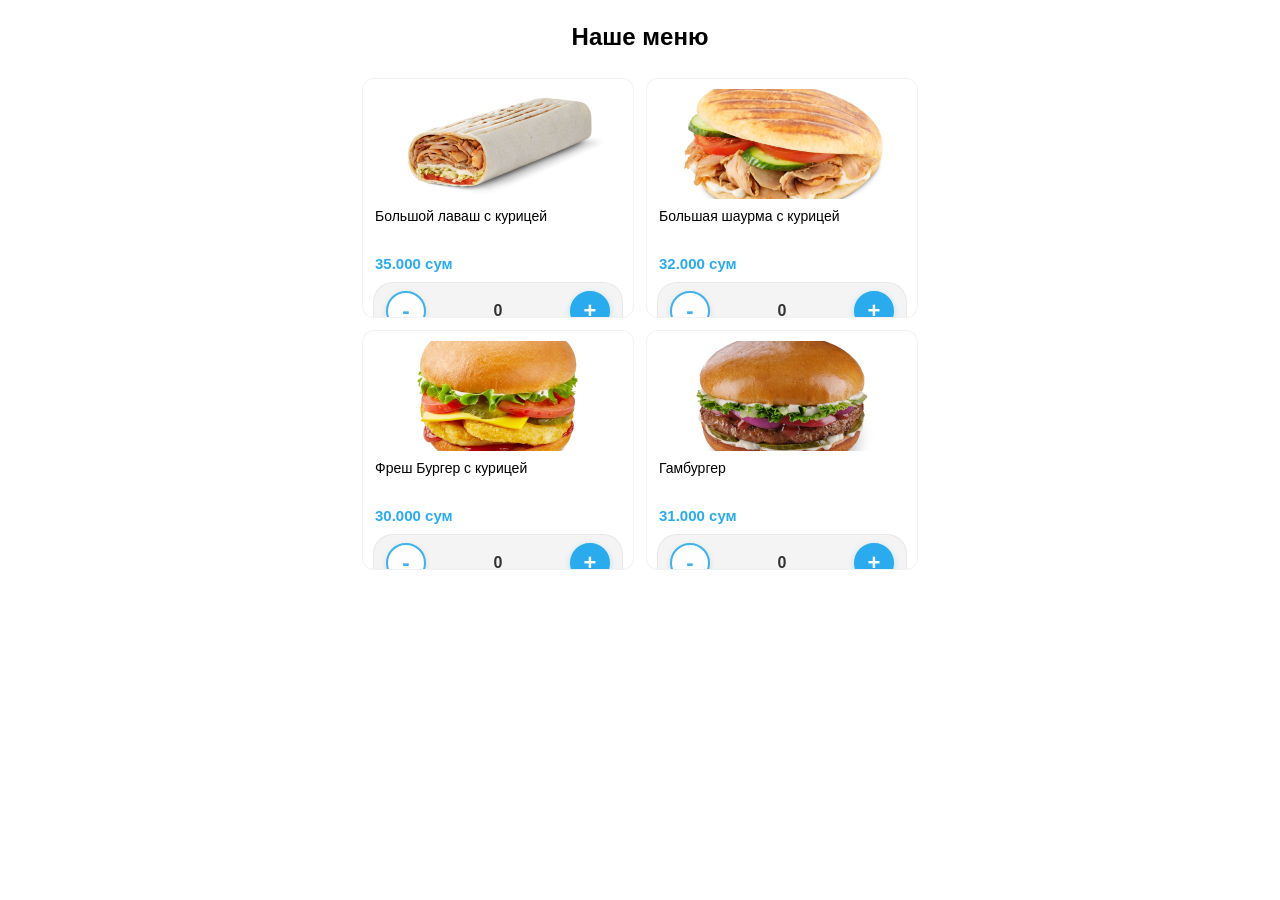
==== commit c08eba0d: "hide main button" ====
--- a/index.html
+++ b/index.html
@@ -97,32 +97,91 @@
                 }
             }
             
+            // Функция для обновления состояния кнопок
+            function updateButtonsState() {
+                document.querySelectorAll('.quantity-controls').forEach(controls => {
+                    const countEl = controls.querySelector('.quantity');
+                    const removeBtn = controls.querySelector('.remove_btn');
+                    const count = parseInt(countEl.textContent) || 0;
+                    
+                    // Обновляем состояние кнопки "-"
+                    if (count <= 0) {
+                        removeBtn.disabled = true;
+                        removeBtn.style.opacity = '0.5';
+                    } else {
+                        removeBtn.disabled = false;
+                        removeBtn.style.opacity = '0.9';
+                    }
+                });
+            }
+            
             // Функция для обработки клика по кнопке +
             function handleAddClick(e) {
-                const countEl = e.currentTarget.closest('.quantity-controls').querySelector('.quantity');
+                const controls = e.currentTarget.closest('.quantity-controls');
+                const countEl = controls.querySelector('.quantity');
                 let count = parseInt(countEl.textContent) || 0;
                 countEl.textContent = count + 1;
+                updateButtonsState();
                 updateMainButton();
+                
+                // Анимация нажатия
+                e.currentTarget.style.transform = 'scale(0.9)';
+                setTimeout(() => {
+                    e.currentTarget.style.transform = '';
+                }, 100);
             }
             
             // Функция для обработки клика по кнопке -
             function handleRemoveClick(e) {
-                const countEl = e.currentTarget.closest('.quantity-controls').querySelector('.quantity');
+                const controls = e.currentTarget.closest('.quantity-controls');
+                const countEl = controls.querySelector('.quantity');
                 let count = parseInt(countEl.textContent) || 0;
                 if (count > 0) {
                     countEl.textContent = count - 1;
+                    updateButtonsState();
                     updateMainButton();
+                    
+                    // Анимация нажатия
+                    e.currentTarget.style.transform = 'scale(0.9)';
+                    setTimeout(() => {
+                        e.currentTarget.style.transform = '';
+                    }, 100);
                 }
             }
             
             // Назначаем обработчики для всех кнопок
             document.querySelectorAll('.add_btn').forEach(btn => {
                 btn.addEventListener('click', handleAddClick);
+                // Добавляем стили при наведении
+                btn.addEventListener('mousedown', (e) => {
+                    e.currentTarget.style.transform = 'scale(0.95)';
+                });
+                btn.addEventListener('mouseup', (e) => {
+                    e.currentTarget.style.transform = '';
+                });
+                btn.addEventListener('mouseleave', (e) => {
+                    e.currentTarget.style.transform = '';
+                });
             });
             
             document.querySelectorAll('.remove_btn').forEach(btn => {
                 btn.addEventListener('click', handleRemoveClick);
-            });
+                // Добавляем стили при наведении
+                btn.addEventListener('mousedown', (e) => {
+                    if (!e.currentTarget.disabled) {
+                        e.currentTarget.style.transform = 'scale(0.95)';
+                    }
+                });
+                btn.addEventListener('mouseup', (e) => {
+                    e.currentTarget.style.transform = '';
+                });
+                btn.addEventListener('mouseleave', (e) => {
+                    e.currentTarget.style.transform = '';
+                });
+            });
+            
+            // Инициализируем начальное состояние кнопок
+            updateButtonsState();
             
             // Настройка кнопки оформления заказа
             tg.MainButton.setParams({
--- a/style.css
+++ b/style.css
@@ -55,24 +55,28 @@
     display: grid;
     grid-template-columns: 1fr 1fr;
     gap: 12px;
-    padding: 0 4px;
+    padding: 0 10px;
     width: 100%;
     box-sizing: border-box;
     margin-bottom: 16px;
+    max-width: 600px;
+    margin: 0 auto;
 }
 
 .product-card {
     background: var(--card-bg);
-    border-radius: var(--tg-border-radius);
-    border: 1px solid rgba(0, 0, 0, 0.08);
+    border-radius: 12px;
+    border: 1px solid rgba(0, 0, 0, 0.05);
     overflow: hidden;
     display: flex;
     flex-direction: column;
-    height: 200px;
-    padding: 12px;
+    height: 240px;
+    padding: 10px;
     box-sizing: border-box;
-    transition: transform 0.1s ease, box-shadow 0.1s ease;
-    position: relative;
+    transition: all 0.2s ease;
+    position: relative;
+    width: 100%;
+    aspect-ratio: 1/1.5;
 }
 
 .product-card:hover {
@@ -82,11 +86,12 @@
 
 .product-image {
     width: 100%;
-    height: 90px;
+    height: 110px;
     object-fit: cover;
     border-radius: 8px;
     margin-bottom: 8px;
-    background: #f5f5f5;
+    background: #f8f8f8;
+    flex-shrink: 0;
 }
 
 .product-info {
@@ -95,11 +100,12 @@
     display: flex;
     flex-direction: column;
     justify-content: space-between;
+    min-height: 0;
 }
 
 .product-title {
     margin: 0 0 6px 0;
-    font-size: 15px;
+    font-size: 14px;
     color: var(--tg-text-color);
     font-weight: 500;
     display: -webkit-box;
@@ -107,18 +113,20 @@
     -webkit-box-orient: vertical;
     overflow: hidden;
     line-height: 1.3;
-    height: 2.6em;
+    min-height: 2.6em;
     text-align: left;
     padding: 0 2px;
+    flex-shrink: 0;
 }
 
 .product-price {
-    font-size: 16px;
-    font-weight: 600;
-    color: var(--tg-link-color);
+    font-size: 15px;
+    font-weight: 700;
+    color: var(--tg-button-color);
     margin: 4px 0 8px;
     text-align: left;
     padding: 0 2px;
+    flex-shrink: 0;
 }
 
 .quantity-controls {
@@ -126,20 +134,23 @@
     align-items: center;
     justify-content: space-between;
     margin-top: auto;
-    gap: 8px;
+    gap: 12px;
     background: var(--tg-secondary-bg-color);
-    padding: 8px 12px;
-    border-radius: 20px;
+    padding: 8px 14px;
+    border-radius: 24px;
     position: relative;
     z-index: 2;
+    border: 1px solid rgba(0, 0, 0, 0.05);
 }
 
 .quantity {
-    min-width: 24px;
+    min-width: 28px;
     text-align: center;
-    font-weight: 600;
-    font-size: 16px;
-    color: var(--tg-text-color);
+    font-weight: 700;
+    font-size: 18px;
+    color: var(--tg-text-color);
+    font-feature-settings: 'tnum';
+    font-variant-numeric: tabular-nums;
 }
 
 .btn {
@@ -151,18 +162,19 @@
     display: inline-flex;
     align-items: center;
     justify-content: center;
-    width: 36px;
-    height: 36px;
-    font-size: 20px;
+    width: 40px;
+    height: 40px;
+    font-size: 22px;
     line-height: 1;
     flex-shrink: 0;
-    transition: all 0.1s ease;
+    transition: all 0.15s ease;
     -webkit-tap-highlight-color: transparent;
     touch-action: manipulation;
     user-select: none;
     position: relative;
     z-index: 1;
     box-sizing: border-box;
+    box-shadow: 0 2px 4px rgba(0,0,0,0.1);
 }
 
 .btn:active {
@@ -174,14 +186,23 @@
     background-color: var(--tg-button-color);
     color: white;
     border: 2px solid var(--tg-button-color);
-    box-shadow: 0 2px 4px rgba(0,0,0,0.1);
+    box-shadow: 0 2px 6px rgba(42, 171, 238, 0.3);
+    font-weight: 700;
 }
 
 .remove_btn {
     background-color: white;
     color: var(--tg-button-color);
     border: 2px solid var(--tg-button-color);
-    box-shadow: 0 2px 4px rgba(0,0,0,0.1);
+    box-shadow: 0 2px 6px rgba(0, 0, 0, 0.1);
+    font-weight: 700;
+    opacity: 0.9;
+}
+
+.remove_btn:disabled {
+    opacity: 0.5;
+    cursor: not-allowed;
+    transform: none !important;
 }
 
 .quantity-controls {
@@ -232,10 +253,50 @@
 }
 
 /* Адаптивность для маленьких экранов */
+@media (max-width: 400px) {
+    .products-grid {
+        padding: 0 8px;
+        gap: 10px;
+    }
+    
+    .product-card {
+        height: auto;
+        min-height: 220px;
+    }
+    
+    .product-image {
+        height: 100px;
+    }
+    
+    .product-title {
+        font-size: 13px;
+    }
+    
+    .product-price {
+        font-size: 14px;
+    }
+    
+    .btn {
+        width: 36px;
+        height: 36px;
+        font-size: 20px;
+    }
+    
+    .quantity {
+        font-size: 16px;
+    }
+    
+    .quantity-controls {
+        padding: 6px 12px;
+        gap: 10px;
+    }
+}
+
 @media (max-width: 360px) {
     .products-grid {
         grid-template-columns: 1fr;
         gap: 10px;
+        max-width: 300px;
     }
     
     .product-card {
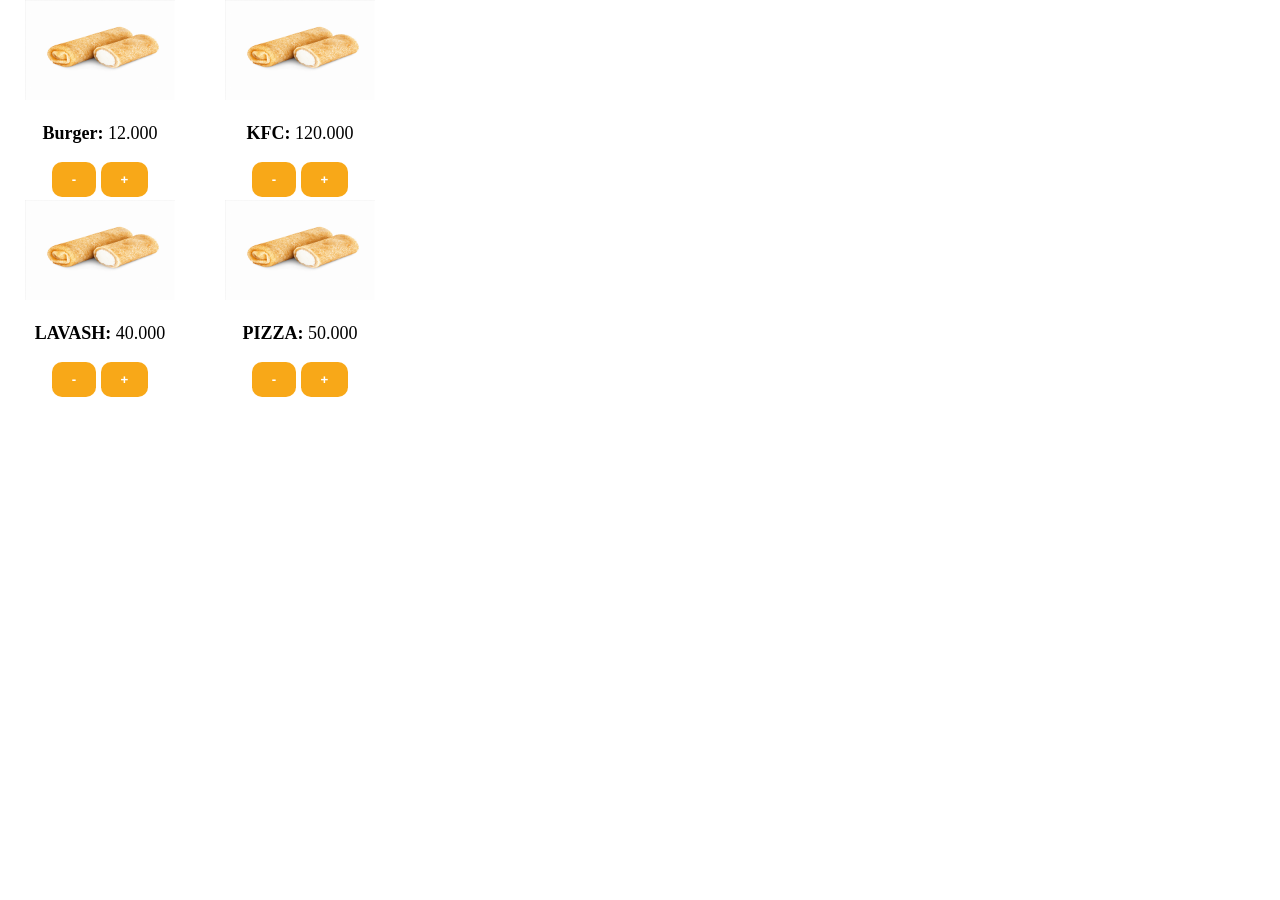
==== commit ed477211: "normalization index html" ====
--- a/index.html
+++ b/index.html
@@ -1,223 +1,58 @@
 <!DOCTYPE html>
-<html lang="ru">
+<html lang="en">
 <head>
     <meta charset="UTF-8">
-    <meta name="viewport" content="width=device-width, initial-scale=1.0, maximum-scale=1.0, user-scalable=no, viewport-fit=cover">
-    <meta name="format-detection" content="telephone=no">
-    <meta http-equiv="X-UA-Compatible" content="ie=edge">
     <title>D13 Bot</title>
-    <script src="https://telegram.org/js/telegram-web-app.js"></script>
     <link rel="stylesheet" href="style.css">
 </head>
 <body>
-    <div class="container">
-        <div class="header">
-            <h1 class="title">Наше меню</h1>
+<div class="container">
+    <div class="inner" id="inner">
+        <div class="item">
+            <img src="images/img_1.png" alt="" class="img">
+            <p class="price">
+                <b>Burger: </b> 12.000
+            </p>
+            <div class="num" id="count1">0</div>
+            <button class="btn remove_btn" id="rbtn1">-</button>
+            <button class="btn add_btn" id="abtn1">+</button>
+
         </div>
-        <div class="products-grid" id="products">
-            <!-- Product 1 -->
-            <div class="product-card">
-                <img src="images/img_2.png" alt="Большой лаваш с курицей" class="product-image">
-                <div class="product-info">
-                    <h3 class="product-title">Большой лаваш с курицей</h3>
-                    <p class="product-price">35.000 сум</p>
-                    <div class="quantity-controls">
-                        <button class="btn remove_btn" id="rbtn1">-</button>
-                        <span class="quantity" id="count1">0</span>
-                        <button class="btn add_btn" id="abtn1">+</button>
-                    </div>
-                </div>
-            </div>
 
-            <!-- Product 2 -->
-            <div class="product-card">
-                <img src="images/img_3.png" alt="Большая шаурма с курицей" class="product-image">
-                <div class="product-info">
-                    <h3 class="product-title">Большая шаурма с курицей</h3>
-                    <p class="product-price">32.000 сум</p>
-                    <div class="quantity-controls">
-                        <button class="btn remove_btn" id="rbtn2">-</button>
-                        <span class="quantity" id="count2">0</span>
-                        <button class="btn add_btn" id="abtn2">+</button>
-                    </div>
-                </div>
-            </div>
+        <div class="item">
+            <img src="images/img_1.png" alt="" class="img">
+            <p class="price">
+                <b>KFC: </b>
+                120.000</p>
+            <div class="num" id="count2">0</div>
+            <button class="btn remove_btn" id="rbtn2">-</button>
+            <button class="btn add_btn" id="abtn2">+</button>
+        </div>
+        <div class="item">
+            <img src="images/img_1.png" alt="" class="img">
+            <p class="price">
+                <b>LAVASH: </b>
+                40.000</p>
+            <div class="num" id="count3">0</div>
+            <button class="btn remove_btn" id="rbtn3">-</button>
+            <button class="btn add_btn" id="abtn3">+</button>
+        </div>
+        <div class="item">
+            <img src="images/img_1.png" alt="" class="img">
+            <p class="price">
+                <b>PIZZA: </b>
+                50.000</p>
+            <div class="num" id="count4">0</div>
+            <button class="btn remove_btn" id="rbtn4">-</button>
+            <button class="btn add_btn" id="abtn4">+</button>
 
-            <!-- Product 3 -->
-            <div class="product-card">
-                <img src="images/img_4.png" alt="Фреш Бургер с курицей" class="product-image">
-                <div class="product-info">
-                    <h3 class="product-title">Фреш Бургер с курицей</h3>
-                    <p class="product-price">30.000 сум</p>
-                    <div class="quantity-controls">
-                        <button class="btn remove_btn" id="rbtn3">-</button>
-                        <span class="quantity" id="count3">0</span>
-                        <button class="btn add_btn" id="abtn3">+</button>
-                    </div>
-                </div>
-            </div>
 
-            <!-- Product 4 -->
-            <div class="product-card">
-                <img src="images/img_5.png" alt="Гамбургер" class="product-image">
-                <div class="product-info">
-                    <h3 class="product-title">Гамбургер</h3>
-                    <p class="product-price">31.000 сум</p>
-                    <div class="quantity-controls">
-                        <button class="btn remove_btn" id="rbtn4">-</button>
-                        <span class="quantity" id="count4">0</span>
-                        <button class="btn add_btn" id="abtn4">+</button>
-                    </div>
-                </div>
-            </div>
         </div>
 
     </div>
-    <script>
-        // Инициализация Telegram WebApp
-        const tg = window.Telegram.WebApp;
-        
-        // Ждем полной загрузки DOM
-        document.addEventListener('DOMContentLoaded', function() {
-            // Инициализируем WebApp
-            tg.expand();
-            
-            // Функция для обновления кнопки заказа
-            function updateMainButton() {
-                const totalItems = Array.from(document.querySelectorAll('.quantity'))
-                    .reduce((sum, el) => {
-                        return sum + (parseInt(el.textContent) || 0);
-                    }, 0);
-                
-                if (totalItems > 0) {
-                    tg.MainButton.setText(`Оформить заказ (${totalItems} шт.)`);
-                    tg.MainButton.show();
-                } else {
-                    tg.MainButton.hide();
-                }
-            }
-            
-            // Функция для обновления состояния кнопок
-            function updateButtonsState() {
-                document.querySelectorAll('.quantity-controls').forEach(controls => {
-                    const countEl = controls.querySelector('.quantity');
-                    const removeBtn = controls.querySelector('.remove_btn');
-                    const count = parseInt(countEl.textContent) || 0;
-                    
-                    // Обновляем состояние кнопки "-"
-                    if (count <= 0) {
-                        removeBtn.disabled = true;
-                        removeBtn.style.opacity = '0.5';
-                    } else {
-                        removeBtn.disabled = false;
-                        removeBtn.style.opacity = '0.9';
-                    }
-                });
-            }
-            
-            // Функция для обработки клика по кнопке +
-            function handleAddClick(e) {
-                const controls = e.currentTarget.closest('.quantity-controls');
-                const countEl = controls.querySelector('.quantity');
-                let count = parseInt(countEl.textContent) || 0;
-                countEl.textContent = count + 1;
-                updateButtonsState();
-                updateMainButton();
-                
-                // Анимация нажатия
-                e.currentTarget.style.transform = 'scale(0.9)';
-                setTimeout(() => {
-                    e.currentTarget.style.transform = '';
-                }, 100);
-            }
-            
-            // Функция для обработки клика по кнопке -
-            function handleRemoveClick(e) {
-                const controls = e.currentTarget.closest('.quantity-controls');
-                const countEl = controls.querySelector('.quantity');
-                let count = parseInt(countEl.textContent) || 0;
-                if (count > 0) {
-                    countEl.textContent = count - 1;
-                    updateButtonsState();
-                    updateMainButton();
-                    
-                    // Анимация нажатия
-                    e.currentTarget.style.transform = 'scale(0.9)';
-                    setTimeout(() => {
-                        e.currentTarget.style.transform = '';
-                    }, 100);
-                }
-            }
-            
-            // Назначаем обработчики для всех кнопок
-            document.querySelectorAll('.add_btn').forEach(btn => {
-                btn.addEventListener('click', handleAddClick);
-                // Добавляем стили при наведении
-                btn.addEventListener('mousedown', (e) => {
-                    e.currentTarget.style.transform = 'scale(0.95)';
-                });
-                btn.addEventListener('mouseup', (e) => {
-                    e.currentTarget.style.transform = '';
-                });
-                btn.addEventListener('mouseleave', (e) => {
-                    e.currentTarget.style.transform = '';
-                });
-            });
-            
-            document.querySelectorAll('.remove_btn').forEach(btn => {
-                btn.addEventListener('click', handleRemoveClick);
-                // Добавляем стили при наведении
-                btn.addEventListener('mousedown', (e) => {
-                    if (!e.currentTarget.disabled) {
-                        e.currentTarget.style.transform = 'scale(0.95)';
-                    }
-                });
-                btn.addEventListener('mouseup', (e) => {
-                    e.currentTarget.style.transform = '';
-                });
-                btn.addEventListener('mouseleave', (e) => {
-                    e.currentTarget.style.transform = '';
-                });
-            });
-            
-            // Инициализируем начальное состояние кнопок
-            updateButtonsState();
-            
-            // Настройка кнопки оформления заказа
-            tg.MainButton.setParams({
-                text: 'Оформить заказ',
-                color: '#2AABEE',
-                text_color: '#FFFFFF'
-            });
-            
-            // Скрываем кнопку при загрузке, если корзина пуста
-            updateMainButton();
-            
-            // Обработчик нажатия на кнопку заказа
-            tg.MainButton.onClick(function() {
-                const order = [];
-                document.querySelectorAll('.product-card').forEach((card, index) => {
-                    const count = parseInt(card.querySelector('.quantity').textContent) || 0;
-                    if (count > 0) {
-                        const title = card.querySelector('.product-title').textContent;
-                        const price = card.querySelector('.product-price').textContent;
-                        order.push({
-                            id: index + 1,
-                            title: title,
-                            price: price,
-                            quantity: count
-                        });
-                    }
-                });
-                
-                // Отправляем данные в бота
-                tg.sendData(JSON.stringify({
-                    type: 'order',
-                    items: order
-                }));
-            });
-        });
-    </script>
+
+</div>
+<script src="https://telegram.org/js/telegram-web-app.js"></script>
+<script src="app.js"></script>
 </body>
 </html>
-
--- a/style.css
+++ b/style.css
@@ -1,346 +1,39 @@
-:root {
-    --primary-color: #2AABEE;
-    --secondary-color: #229ED9;
-    --background-color: #FFFFFF;
-    --text-color: #000000;
-    --card-bg: #FFFFFF;
-    --border-radius: 12px;
-    --box-shadow: 0 1px 3px rgba(0, 0, 0, 0.1);
-    --tg-bg-color: #ffffff;
-    --tg-button-color: #2AABEE;
-    --tg-button-text-color: #ffffff;
-    --tg-secondary-bg-color: #f4f4f5;
-    --tg-text-color: #000000;
-    --tg-hint-color: #707579;
-    --tg-link-color: #3390ec;
-    --tg-border-radius: 12px;
-}
-
 body {
     margin: 0;
     padding: 0;
-    font-family: -apple-system, BlinkMacSystemFont, 'Segoe UI', Roboto, Helvetica, Arial, sans-serif;
-    font-size: 17px;
-    color: var(--tg-text-color);
-    background-color: var(--tg-bg-color);
-    line-height: 1.4;
-    -webkit-font-smoothing: antialiased;
-    -moz-osx-font-smoothing: grayscale;
-    height: 100%;
-    overflow-x: hidden;
-    overscroll-behavior-y: none;
+    font-size: 18px;
+    color: var(--tg-theme-text-color);
+    background: var(--tg-theme-bg-color);
+}
+.container {
+    max-width: 400px;
+}
+.inner {
+    display: grid;
+    grid-template-columns: 1fr 1fr;
+    grid-template-rows: 200px 200px 200px;
+}
+.img {
+    width: 150px;
+    height: 150px;
+    max-height: 100px;
+}
+.item {
+    text-align: center;
+}
+.btn {
+	display: inline-block;
+	padding: 10px 20px;
+	border: none;
+	background: rgb(248, 168, 24);
+	border-radius: 10px;
+	color: #fff;
+	text-transform: uppercase;
+	font-weight: 700;
+
+	transition: background .2s linear;
 }
 
-.container {
-    width: 100%;
-    margin: 0 auto;
-    padding: 12px 12px 80px;
-    box-sizing: border-box;
-    max-width: 600px;
-    min-height: 100vh;
-    position: relative;
-    background: var(--tg-bg-color);
+.num{
+    display: none;
 }
-
-.title {
-    text-align: center;
-    color: var(--tg-text-color);
-    margin: 0 0 16px 0;
-    font-size: 1.5rem;
-    font-weight: 600;
-    padding: 8px 0;
-}
-
-.products-grid {
-    display: grid;
-    grid-template-columns: 1fr 1fr;
-    gap: 12px;
-    padding: 0 10px;
-    width: 100%;
-    box-sizing: border-box;
-    margin-bottom: 16px;
-    max-width: 600px;
-    margin: 0 auto;
-}
-
-.product-card {
-    background: var(--card-bg);
-    border-radius: 12px;
-    border: 1px solid rgba(0, 0, 0, 0.05);
-    overflow: hidden;
-    display: flex;
-    flex-direction: column;
-    height: 240px;
-    padding: 10px;
-    box-sizing: border-box;
-    transition: all 0.2s ease;
-    position: relative;
-    width: 100%;
-    aspect-ratio: 1/1.5;
-}
-
-.product-card:hover {
-    transform: translateY(-5px);
-    box-shadow: 0 10px 20px rgba(0, 0, 0, 0.15);
-}
-
-.product-image {
-    width: 100%;
-    height: 110px;
-    object-fit: cover;
-    border-radius: 8px;
-    margin-bottom: 8px;
-    background: #f8f8f8;
-    flex-shrink: 0;
-}
-
-.product-info {
-    padding: 0;
-    flex-grow: 1;
-    display: flex;
-    flex-direction: column;
-    justify-content: space-between;
-    min-height: 0;
-}
-
-.product-title {
-    margin: 0 0 6px 0;
-    font-size: 14px;
-    color: var(--tg-text-color);
-    font-weight: 500;
-    display: -webkit-box;
-    -webkit-line-clamp: 2;
-    -webkit-box-orient: vertical;
-    overflow: hidden;
-    line-height: 1.3;
-    min-height: 2.6em;
-    text-align: left;
-    padding: 0 2px;
-    flex-shrink: 0;
-}
-
-.product-price {
-    font-size: 15px;
-    font-weight: 700;
-    color: var(--tg-button-color);
-    margin: 4px 0 8px;
-    text-align: left;
-    padding: 0 2px;
-    flex-shrink: 0;
-}
-
-.quantity-controls {
-    display: flex;
-    align-items: center;
-    justify-content: space-between;
-    margin-top: auto;
-    gap: 12px;
-    background: var(--tg-secondary-bg-color);
-    padding: 8px 14px;
-    border-radius: 24px;
-    position: relative;
-    z-index: 2;
-    border: 1px solid rgba(0, 0, 0, 0.05);
-}
-
-.quantity {
-    min-width: 28px;
-    text-align: center;
-    font-weight: 700;
-    font-size: 18px;
-    color: var(--tg-text-color);
-    font-feature-settings: 'tnum';
-    font-variant-numeric: tabular-nums;
-}
-
-.btn {
-    cursor: pointer;
-    padding: 0;
-    border: none;
-    border-radius: 50%;
-    font-weight: bold;
-    display: inline-flex;
-    align-items: center;
-    justify-content: center;
-    width: 40px;
-    height: 40px;
-    font-size: 22px;
-    line-height: 1;
-    flex-shrink: 0;
-    transition: all 0.15s ease;
-    -webkit-tap-highlight-color: transparent;
-    touch-action: manipulation;
-    user-select: none;
-    position: relative;
-    z-index: 1;
-    box-sizing: border-box;
-    box-shadow: 0 2px 4px rgba(0,0,0,0.1);
-}
-
-.btn:active {
-    transform: scale(0.92);
-    opacity: 0.9;
-}
-
-.add_btn {
-    background-color: var(--tg-button-color);
-    color: white;
-    border: 2px solid var(--tg-button-color);
-    box-shadow: 0 2px 6px rgba(42, 171, 238, 0.3);
-    font-weight: 700;
-}
-
-.remove_btn {
-    background-color: white;
-    color: var(--tg-button-color);
-    border: 2px solid var(--tg-button-color);
-    box-shadow: 0 2px 6px rgba(0, 0, 0, 0.1);
-    font-weight: 700;
-    opacity: 0.9;
-}
-
-.remove_btn:disabled {
-    opacity: 0.5;
-    cursor: not-allowed;
-    transform: none !important;
-}
-
-.quantity-controls {
-    display: flex;
-    align-items: center;
-    justify-content: space-between;
-    margin-top: auto;
-    gap: 10px;
-    background: var(--tg-secondary-bg-color);
-    padding: 8px 12px;
-    border-radius: 20px;
-    position: relative;
-    z-index: 2;
-}
-
-.quantity {
-    min-width: 24px;
-    text-align: center;
-    font-weight: 600;
-    font-size: 16px;
-    color: var(--tg-text-color);
-    padding: 0 4px;
-}
-
-.quantity {
-    min-width: 24px;
-    text-align: center;
-    font-weight: bold;
-    font-size: 1rem;
-    color: #333;
-}
-
-/* Стили для скроллбара */
-::-webkit-scrollbar {
-    width: 6px;
-    height: 6px;
-}
-
-::-webkit-scrollbar-thumb {
-    background-color: rgba(0, 0, 0, 0.2);
-    border-radius: 3px;
-}
-
-/* Анимация нажатия на карточку */
-.product-card:active {
-    transform: scale(0.98);
-    opacity: 0.9;
-}
-
-/* Адаптивность для маленьких экранов */
-@media (max-width: 400px) {
-    .products-grid {
-        padding: 0 8px;
-        gap: 10px;
-    }
-    
-    .product-card {
-        height: auto;
-        min-height: 220px;
-    }
-    
-    .product-image {
-        height: 100px;
-    }
-    
-    .product-title {
-        font-size: 13px;
-    }
-    
-    .product-price {
-        font-size: 14px;
-    }
-    
-    .btn {
-        width: 36px;
-        height: 36px;
-        font-size: 20px;
-    }
-    
-    .quantity {
-        font-size: 16px;
-    }
-    
-    .quantity-controls {
-        padding: 6px 12px;
-        gap: 10px;
-    }
-}
-
-@media (max-width: 360px) {
-    .products-grid {
-        grid-template-columns: 1fr;
-        gap: 10px;
-        max-width: 300px;
-    }
-    
-    .product-card {
-        height: auto;
-        min-height: 140px;
-    }
-    
-    .product-image {
-        height: 120px;
-    }
-}
-
-/* Стили для состояния загрузки */
-@keyframes shimmer {
-    0% { background-position: -468px 0; }
-    100% { background-position: 468px 0; }
-}
-
-.loading {
-    background: #f6f7f8;
-    background-image: linear-gradient(to right, #f6f7f8 0%, #edeef1 20%, #f6f7f8 40%, #f6f7f8 100%);
-    background-repeat: no-repeat;
-    background-size: 800px 104px;
-    display: inline-block;
-    position: relative;
-    animation: shimmer 1.2s ease-in-out infinite;
-    border-radius: 4px;
-}
-
-/* Улучшаем отображение в темной теме Telegram */
-@media (prefers-color-scheme: dark) {
-    :root {
-        --tg-bg-color: #18222d;
-        --tg-secondary-bg-color: #2a3a4a;
-        --tg-text-color: #ffffff;
-        --tg-hint-color: #a8b2bb;
-        --tg-link-color: #5d9cec;
-    }
-    
-    .product-card {
-        border-color: rgba(255, 255, 255, 0.08);
-    }
-    
-    .product-image {
-        background: #2a3a4a;
-    }
-}
